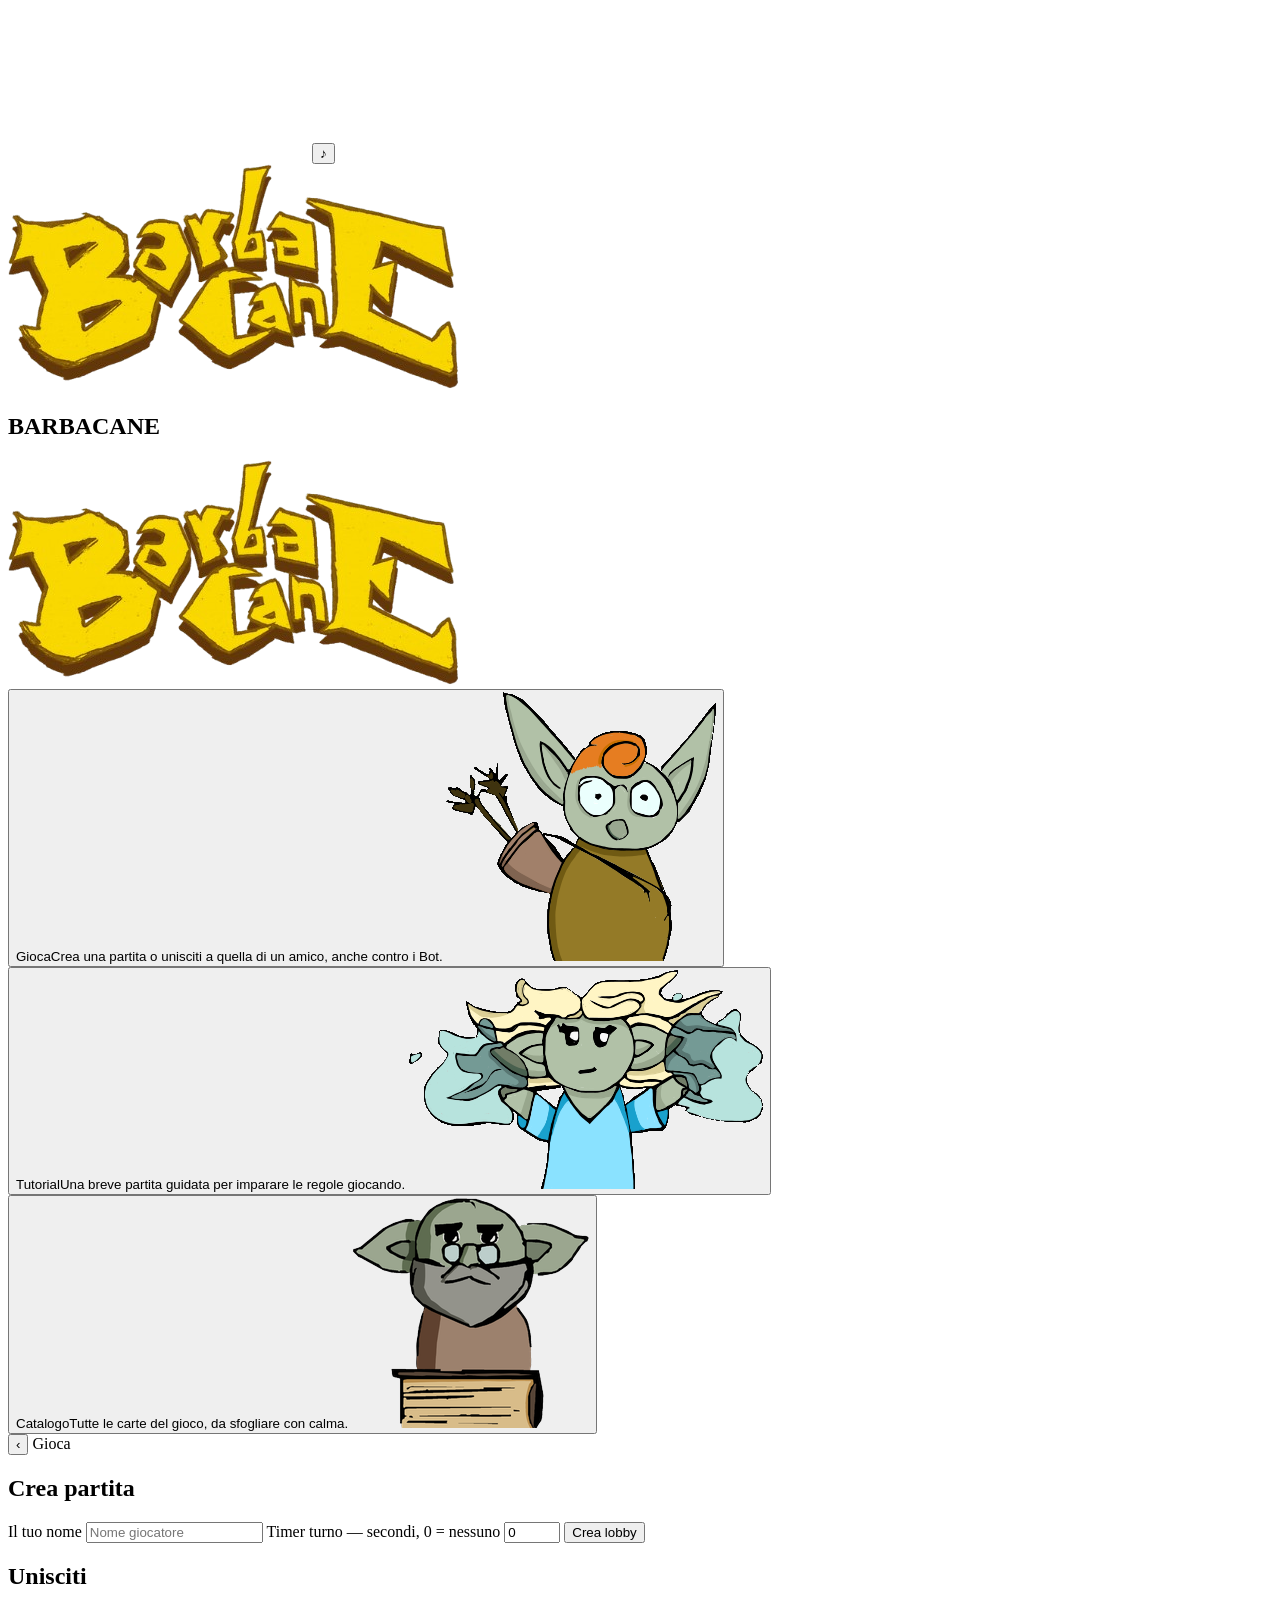
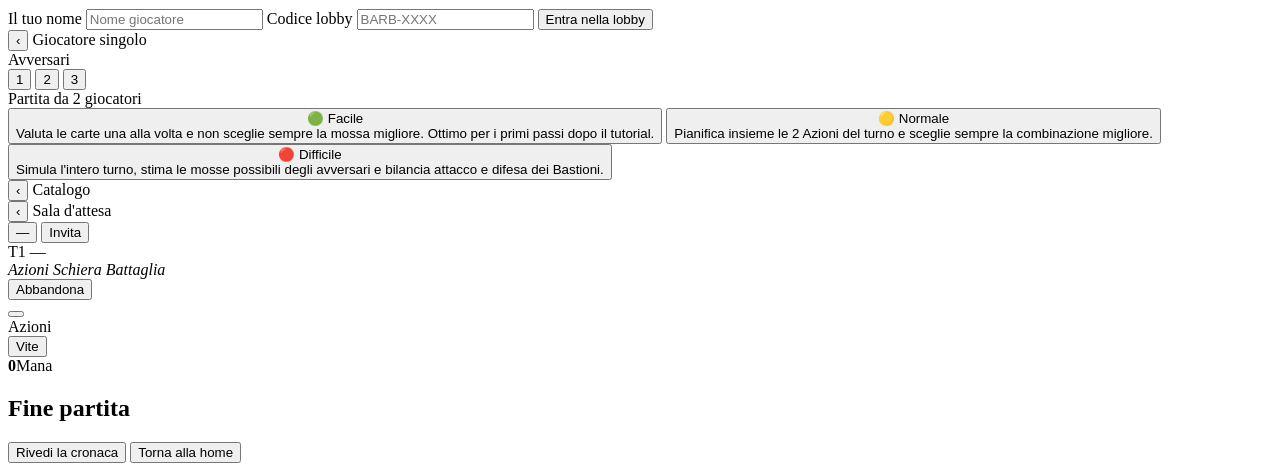
==== frontend/mobile/index.html @ 7b189eee "Sistemazioni varie UI" ====
<!DOCTYPE html>
<html lang="it">
<head>
  <meta charset="UTF-8" />
  <meta name="viewport" content="width=device-width, initial-scale=1.0, viewport-fit=cover, user-scalable=no" />
  <meta name="theme-color" content="#140d08" />
  <meta name="mobile-web-app-capable" content="yes" />
  <meta name="apple-mobile-web-app-capable" content="yes" />
  <meta name="apple-mobile-web-app-status-bar-style" content="black-translucent" />
  <title>Barbacane</title>
  <link rel="icon" href="data:image/svg+xml,<svg xmlns='http://www.w3.org/2000/svg' viewBox='0 0 100 100'><text y='.9em' font-size='90'>🧱</text></svg>" />
  <link rel="manifest" href="/manifest.json" />
  <link rel="apple-touch-icon" href="/assets/logo_app.png" />
  <meta name="apple-mobile-web-app-title" content="Barbacane" />
  <link rel="preconnect" href="https://fonts.googleapis.com" />
  <link href="https://fonts.googleapis.com/css2?family=Caudex:ital,wght@0,400;0,700;1,400;1,700&display=swap" rel="stylesheet" />
  <link rel="stylesheet" href="/mobile/mobile.css" />
</head>
<body>

<canvas id="sparks-canvas"></canvas>
<audio id="bgm-audio" src="/assets/Tower-Defense_Looping.ogg" loop preload="none"></audio>
<button id="btn-music-toggle" class="music-toggle" aria-label="Attiva/disattiva musica" title="Musica">♪</button>

<!-- ═══════════ SCHERMATA: SPLASH ═══════════ -->
<section id="scr-splash" class="scr active">
  <div class="splash-tap">
    <img src="/assets/logo.png" alt="Barbacane" class="splash-logo" id="splash-logo"
         onerror="this.style.display='none'; document.getElementById('splash-title').classList.add('show')" />
    <h1 class="splash-title-fallback" id="splash-title">BARBACANE</h1>
  </div>
</section>

<!-- ═══════════ SCHERMATA: LOBBY ═══════════ -->
<section id="scr-lobby" class="scr">
  <div class="lobby-scroll">
    <div class="lobby-hero">
      <img src="/assets/logo.png" alt="" class="lobby-logo"
           onload="document.querySelector('.lobby-title').style.display='none'"
           onerror="this.style.display='none'" />
      <h1 class="lobby-title">BARBACANE</h1>
    </div>

    <!-- Le tre voci della home: banner orizzontali uno sotto l'altro, titolo a
         sinistra e personaggio a destra -->
    <div id="home-modes" class="home-modes">
      <!-- Partita in corso salvata nel browser (session.js): compare solo se è ancora
           in gioco, come prima voce del menu (Gioca passa allora da alto a centro) -->
      <button id="btn-resume" class="home-mode home-resume menu-frame menu-frame-alto" hidden>
        <span class="home-mode-text"><span class="home-mode-title">Riprendi</span><span id="btn-resume-sub" class="home-mode-desc"></span></span>
        <span class="home-mode-art"><img src="/assets/home/orfeo.png" alt="" class="art-orfeo" /></span>
      </button>
      <button id="btn-mode-play" class="home-mode menu-frame menu-frame-alto">
        <span class="home-mode-text"><span class="home-mode-title">Gioca</span><span class="home-mode-desc">Crea una partita o unisciti a quella di un amico, anche contro i Bot.</span></span>
        <span class="home-mode-art"><img src="/assets/home/patrizio.png" alt="" class="art-patrizio" /></span>
      </button>
      <button id="btn-tutorial" class="home-mode menu-frame menu-frame-centro">
        <span class="home-mode-text"><span class="home-mode-title">Tutorial</span><span class="home-mode-desc">Una breve partita guidata per imparare le regole giocando.</span></span>
        <span class="home-mode-art"><img src="/assets/home/evelyn.png" alt="" class="art-evelyn" /></span>
      </button>
      <button id="btn-catalog" class="home-mode menu-frame menu-frame-basso">
        <span class="home-mode-text"><span class="home-mode-title">Catalogo</span><span class="home-mode-desc">Tutte le carte del gioco, da sfogliare con calma.</span></span>
        <span class="home-mode-art"><img src="/assets/home/faust.png" alt="" class="art-faust" /></span>
      </button>
    </div>
  </div>
</section>

<!-- ═══════════ SCHERMATA: MULTIGIOCATORE (crea / unisciti) ═══════════ -->
<section id="scr-multi" class="scr">
  <header id="multi-head" class="glass">
    <button id="multi-back" class="tb-btn" aria-label="Torna alla home">‹</button>
    <span class="cat-title">Gioca</span>
  </header>
  <div id="multi-scroll">
    <!-- Crea partita / Unisciti: due pagine che scorrono di lato, con i pallini sotto -->
    <div class="pager-wrap">
    <div id="multi-pager" class="pager">
    <div id="pane-create" class="lobby-pane menu-frame">
      <h2 class="pane-title">Crea partita</h2>
      <label class="fld">
        <span>Il tuo nome</span>
        <input type="text" id="in-create-name" placeholder="Nome giocatore" maxlength="20" autocomplete="nickname" />
      </label>
      <label class="fld">
        <span>Timer turno — secondi, 0 = nessuno</span>
        <input type="number" id="in-create-timer" value="0" min="0" max="600" inputmode="numeric" />
      </label>
      <button id="btn-create" class="cta cta-gold">Crea lobby</button>
    </div>

    <div id="pane-join" class="lobby-pane menu-frame">
      <h2 class="pane-title">Unisciti</h2>
      <label class="fld">
        <span>Il tuo nome</span>
        <input type="text" id="in-join-name" placeholder="Nome giocatore" maxlength="20" autocomplete="nickname" />
      </label>
      <label class="fld">
        <span>Codice lobby</span>
        <input type="text" id="in-join-code" placeholder="BARB-XXXX" maxlength="9" autocapitalize="characters" autocomplete="off" />
      </label>
      <button id="btn-join" class="cta">Entra nella lobby</button>
    </div>
    </div>
    <div id="multi-dots" class="pager-dots" aria-hidden="true"><span class="on"></span><span></span></div>
    </div>
  </div>
</section>

<!-- ═══════════ SCHERMATA: SFIDA UN BOT (scelta difficoltà) ═══════════ -->
<section id="scr-bot-difficulty" class="scr">
  <header id="bot-diff-head" class="glass">
    <button id="bot-diff-back" class="tb-btn" aria-label="Torna alla lobby">‹</button>
    <span class="cat-title">Giocatore singolo</span>
  </header>
  <div id="bot-diff-scroll">
    <div class="bot-count-row">
      <span class="bot-count-label">Avversari</span>
      <div class="bot-count-options" role="radiogroup" aria-label="Numero di Bot avversari">
        <button class="bot-count-btn selected" data-bots="1" role="radio" aria-checked="true">1</button>
        <button class="bot-count-btn" data-bots="2" role="radio" aria-checked="false">2</button>
        <button class="bot-count-btn" data-bots="3" role="radio" aria-checked="false">3</button>
      </div>
      <span class="bot-count-hint">Partita da 2 giocatori</span>
    </div>
    <button class="menu-frame difficulty-card difficulty-easy" data-difficulty="easy">
      <div class="difficulty-card-title">🟢 Facile</div>
      <div class="difficulty-card-desc">Valuta le carte una alla volta e non sceglie sempre la mossa migliore. Ottimo per i primi passi dopo il tutorial.</div>
    </button>
    <button class="menu-frame difficulty-card difficulty-normal" data-difficulty="normal">
      <div class="difficulty-card-title">🟡 Normale</div>
      <div class="difficulty-card-desc">Pianifica insieme le 2 Azioni del turno e sceglie sempre la combinazione migliore.</div>
    </button>
    <button class="menu-frame difficulty-card difficulty-hard" data-difficulty="hard">
      <div class="difficulty-card-title">🔴 Difficile</div>
      <div class="difficulty-card-desc">Simula l'intero turno, stima le mosse possibili degli avversari e bilancia attacco e difesa dei Bastioni.</div>
    </button>
  </div>
</section>

<!-- ═══════════ SCHERMATA: CATALOGO CARTE ═══════════ -->
<section id="scr-catalog" class="scr">
  <header id="cat-head" class="glass">
    <button id="cat-back" class="tb-btn" aria-label="Torna alla lobby">‹</button>
    <span class="cat-title">Catalogo</span>
  </header>
  <div id="cat-scroll">
    <div id="cat-grid"></div>
  </div>
</section>

<!-- ═══════════ SCHERMATA: SALA D'ATTESA ═══════════ -->
<section id="scr-wait" class="scr">
  <header id="wait-head" class="glass">
    <button id="wait-back" class="tb-btn" aria-label="Esci dalla sala d'attesa">‹</button>
    <span class="cat-title">Sala d'attesa</span>
  </header>
  <div class="wait-wrap">
    <div class="wait-card menu-frame">
      <div class="wait-code-row">
        <button id="wait-code" class="wait-code" aria-label="Copia il codice della sala">
          <span id="wait-code-text">—</span>
        </button>
        <button id="btn-share-invite" class="cta cta-gold share-invite">Invita</button>
      </div>

      <div id="wait-players" class="wait-seats"></div>

      <div id="wait-bots" class="wait-botdiff" hidden>
        <span class="wait-botdiff-label">Difficoltà dei Bot</span>
        <div class="wait-diff" role="radiogroup" aria-label="Difficoltà dei Bot">
          <button class="wait-diff-btn" data-diff="easy" role="radio">Facile</button>
          <button class="wait-diff-btn" data-diff="normal" role="radio">Normale</button>
          <button class="wait-diff-btn" data-diff="hard" role="radio">Difficile</button>
        </div>
      </div>

      <button id="btn-start" class="cta cta-gold wait-start" hidden>Avvia partita</button>
      <div id="wait-status" class="wait-status"></div>
    </div>
  </div>
</section>

<!-- ═══════════ SCHERMATA: GIOCO ═══════════ -->
<section id="scr-game" class="scr">

  <!-- Intestazione: turno, mazzo, fasi, Abbandona e musica; sotto l'ultima
       voce della cronaca -->
  <header id="topbar" class="menu-frame menu-frame-basso">
    <div class="tb-row">
      <span id="tb-turn" class="tb-pill">T1</span>
      <span id="tb-deck" class="tb-pill" aria-label="Carte nel mazzo"><i class="tb-deck-ico"></i><span id="tb-deck-n">—</span></span>
      <div id="tb-phase" class="tb-phase" aria-label="Fase del turno">
        <span class="ph-dot" data-ph="action"><i></i><em>Azioni</em></span>
        <span class="ph-dot" data-ph="schieramento"><i></i><em>Schiera</em></span>
        <span class="ph-dot" data-ph="battaglia"><i></i><em>Battaglia</em></span>
      </div>
      <div class="tb-right">
        <button id="tb-leave" class="tb-btn tb-leave" aria-label="Abbandona la partita">Abbandona</button>
      </div>
    </div>
    <!-- Ultima voce della cronaca: toccandola si legge tutta -->
    <button id="ticker" class="ticker" type="button" aria-label="Cronaca della partita"></button>
    <!-- Timer del turno (solo se impostato nella sala d'attesa) -->
    <div id="tb-timer" class="tb-timer" hidden><i id="timer-bar"></i><span id="tb-timer-num">—</span></div>
  </header>

  <!-- Pannello del Tutorial: si piazza accanto alla zona evidenziata (spotlight.js) -->
  <div id="tutorial-panel" class="tut-panel menu-frame menu-frame-small" hidden>
    <div id="tutorial-panel-progress" class="tut-panel-progress"></div>
    <div id="tutorial-panel-title" class="tut-panel-title"></div>
    <div id="tutorial-panel-text" class="tut-panel-text"></div>
    <div id="tutorial-panel-diagram" hidden></div>
    <ul id="tutorial-panel-goals" class="tut-goals" hidden></ul>
    <div class="tut-panel-actions">
      <div class="tut-panel-nav">
        <button id="tutorial-panel-prev" class="mbtn tut-arrow" hidden aria-label="Indietro">‹</button>
        <button id="tutorial-panel-next" class="mbtn mbtn-gold" aria-label="Avanti">›</button>
      </div>
    </div>
  </div>


  <!-- Campo (board.js): al centro le Regioni del giocatore osservato (di solito
       io), attorno quelle dei vicini: accanto all'Avanscoperta i Bastioni
       esposti, accanto ai Bastioni le Avanscoperte che li minacciano. Sopra, i
       nomi degli altri giocatori con l'occhio per guardare il loro campo. -->
  <main id="field">
    <div id="board">
      <div id="opp-rail"></div>
    </div>
  </main>

  <!-- Le mie Azioni, Vite e Mana -->
  <div id="statusbar">
    <div id="st-actions" class="st-item" role="img" aria-label="Azioni"><span class="st-pips"></span><span class="st-lbl">Azioni</span></div>
    <i class="st-sep"></i>
    <button id="st-lives" class="st-item" type="button" aria-label="Le tue Vite"><span class="st-hearts"></span><span class="st-lbl">Vite</span></button>
    <i class="st-sep"></i>
    <div id="st-mana" class="st-item" role="img" aria-label="Mana"><span class="st-gem"><b id="st-mana-n">0</b></span><span class="st-lbl">Mana</span></div>
    <button id="st-fx" class="st-item st-fx" type="button" hidden aria-label="Effetti attivi">✨ 0</button>
  </div>

  <!-- Suggerimento della fase e i suoi pulsanti (fase successiva, Orda, Attacca, Fine turno) -->
  <div id="dock"></div>

  <!-- Mano -->
  <div id="hand-wrap">
    <div id="hand"></div>
  </div>

</section>

<!-- ═══════════ SCHERMATA: FINE PARTITA ═══════════ -->
<section id="scr-over" class="scr">
  <div id="confetti" aria-hidden="true"></div>
  <div class="over-wrap">
    <h1 id="over-title">Fine partita</h1>
    <p id="over-winner"></p>
    <div id="over-scores"></div>
    <p id="over-rematch-note" class="over-note" hidden></p>
    <button id="btn-rematch" class="cta cta-gold" hidden>Rivincita</button>
    <button id="btn-over-log" class="cta">Rivedi la cronaca</button>
    <button class="cta" onclick="location.href='/m'">Torna alla home</button>
  </div>
</section>

<!-- ═══════════ OVERLAY GLOBALI ═══════════ -->
<div id="scrim" hidden></div>

<div id="sheet" class="sheet" hidden>
  <div class="sheet-grab" id="sheet-grab"><span></span></div>
  <div class="sheet-head">
    <div id="sheet-title" class="sheet-title"></div>
    <div id="sheet-sub" class="sheet-sub"></div>
  </div>
  <div id="sheet-body" class="sheet-body"></div>
  <div id="sheet-foot" class="sheet-foot"></div>
</div>

<div id="turn-banner" hidden><span id="turn-banner-text"></span></div>
<div id="toasts"></div>

<script src="/sparks.js"></script>
<script src="/audio.js"></script>
<script src="/ws.js"></script>
<script src="/spotlight.js"></script>
<script src="/tutorial_diagram.js"></script>
<script src="/dice.js"></script>
<script src="/chronicle.js"></script>
<script src="/session.js"></script>
<script src="/cardart.js"></script>
<script src="/motion.js"></script>
<script src="/drag.js"></script>
<script src="/mobile/ui.js"></script>
<script src="/mobile/board.js"></script>
<script src="/mobile/render.js"></script>
<script src="/mobile/app.js"></script>
</body>
</html>
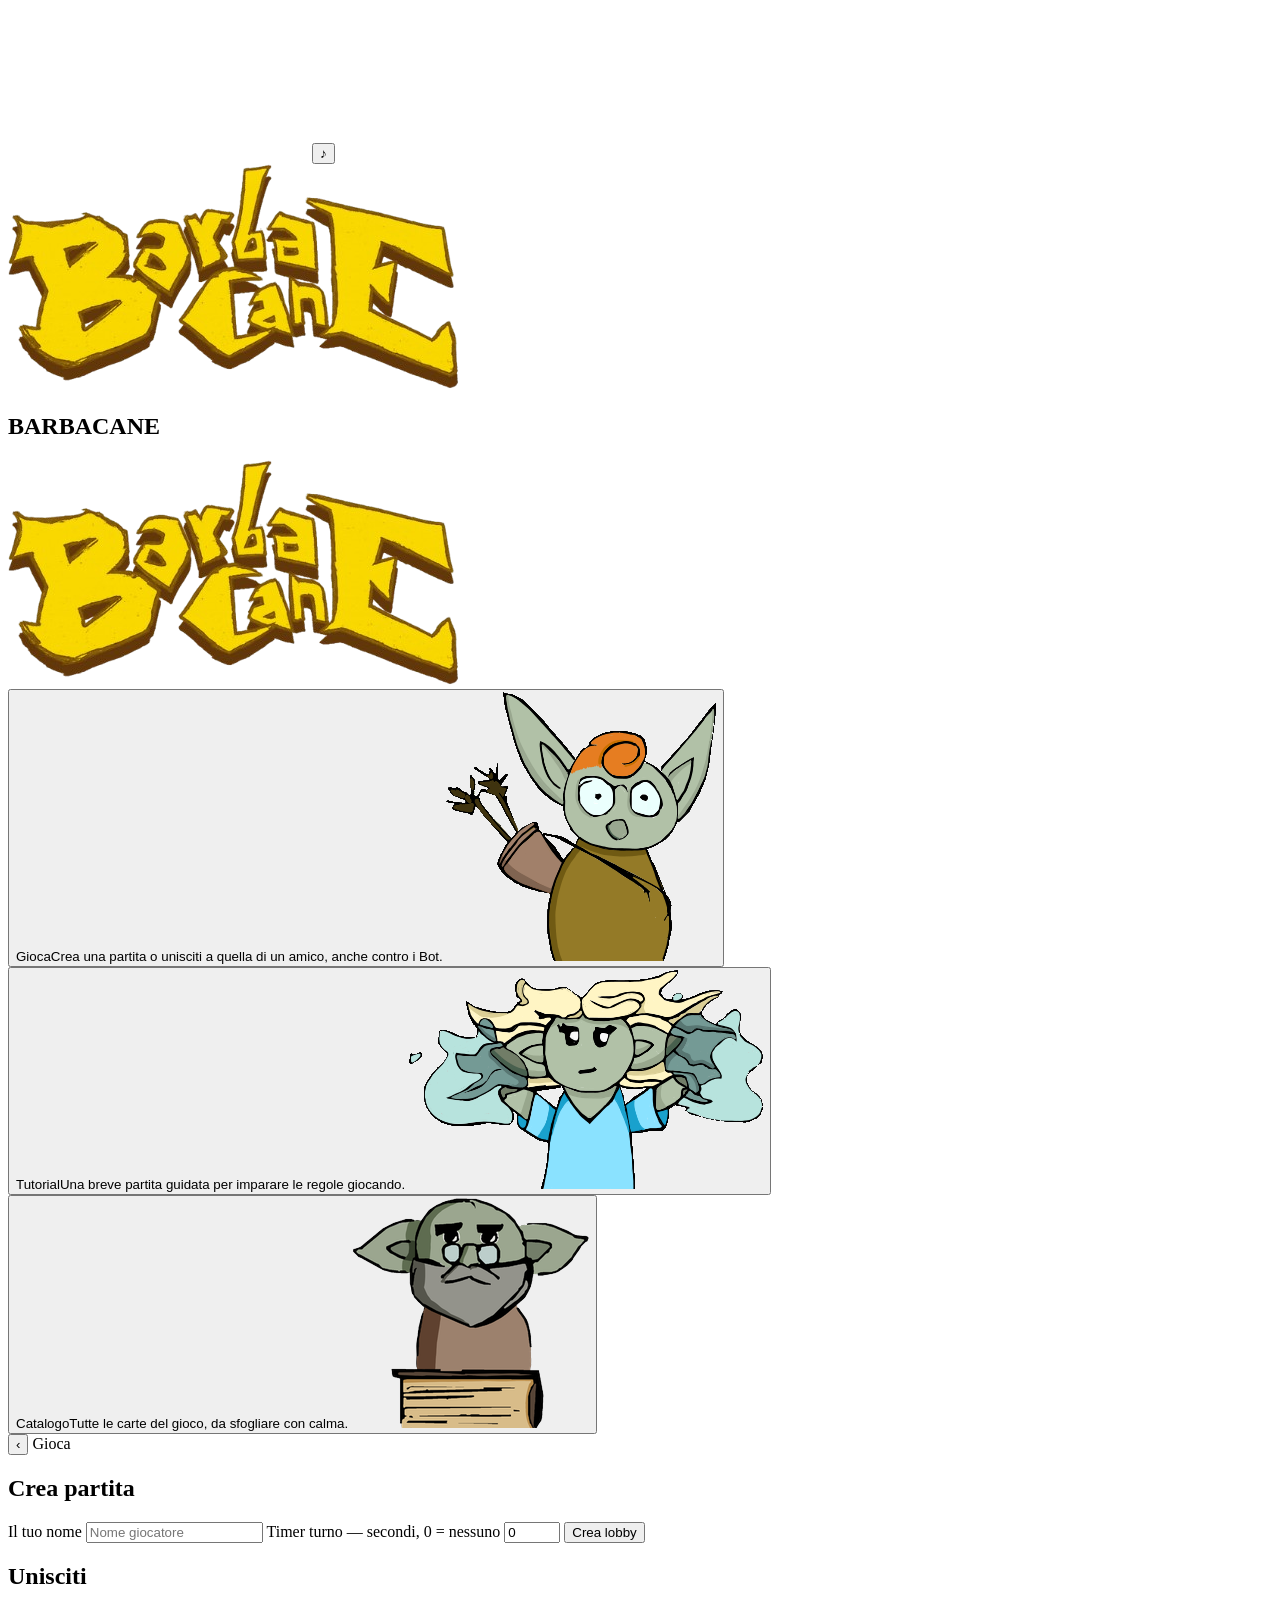
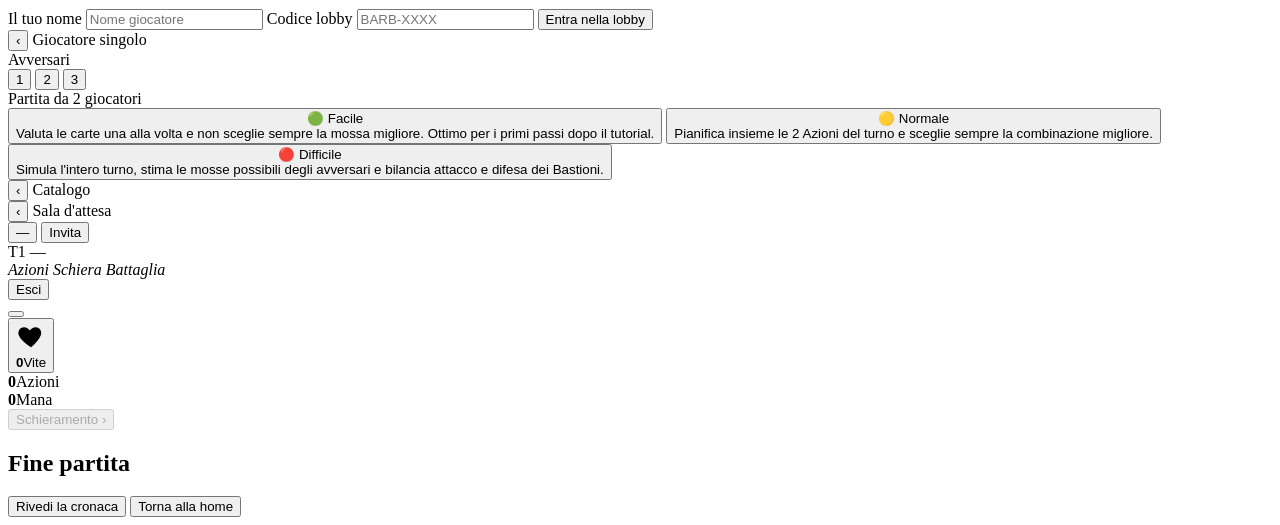
==== commit e575f2de: "Improved mobile UI" ====
--- a/frontend/mobile/index.html
+++ b/frontend/mobile/index.html
@@ -184,7 +184,7 @@
 <!-- ═══════════ SCHERMATA: GIOCO ═══════════ -->
 <section id="scr-game" class="scr">
 
-  <!-- Intestazione: turno, mazzo, fasi, Abbandona e musica; sotto l'ultima
+  <!-- Intestazione: turno, mazzo, fasi, effetti attivi ed Esci; sotto l'ultima
        voce della cronaca -->
   <header id="topbar" class="menu-frame menu-frame-basso">
     <div class="tb-row">
@@ -196,7 +196,8 @@
         <span class="ph-dot" data-ph="battaglia"><i></i><em>Battaglia</em></span>
       </div>
       <div class="tb-right">
-        <button id="tb-leave" class="tb-btn tb-leave" aria-label="Abbandona la partita">Abbandona</button>
+        <button id="st-fx" class="tb-pill tb-fx" type="button" hidden aria-label="Effetti attivi">✧ 0</button>
+        <button id="tb-leave" class="tb-btn tb-leave" aria-label="Esci dalla partita">Esci</button>
       </div>
     </div>
     <!-- Ultima voce della cronaca: toccandola si legge tutta -->
@@ -231,17 +232,16 @@
     </div>
   </main>
 
-  <!-- Le mie Azioni, Vite e Mana -->
-  <div id="statusbar">
-    <div id="st-actions" class="st-item" role="img" aria-label="Azioni"><span class="st-pips"></span><span class="st-lbl">Azioni</span></div>
-    <i class="st-sep"></i>
-    <button id="st-lives" class="st-item" type="button" aria-label="Le tue Vite"><span class="st-hearts"></span><span class="st-lbl">Vite</span></button>
-    <i class="st-sep"></i>
+  <!-- Riga delle risorse in quattro sezioni: Vite, Azioni, Mana e il passo
+       successivo del turno (Schieramento, Battaglia, Fine turno) -->
+  <div id="statusbar" class="menu-frame">
+    <button id="st-lives" class="st-item" type="button" aria-label="Le tue Vite"><span class="st-heart"><svg viewBox="0 0 24 24" aria-hidden="true"><path d="M12 21s-7.5-4.6-9.6-9.2C.9 8.4 3 5 6.4 5c2 0 3.6 1.1 4.6 2.6C12 6.1 13.6 5 15.6 5 19 5 21.1 8.4 19.6 11.8 17.5 16.4 12 21 12 21z"/></svg><b id="st-lives-n">0</b></span><span class="st-lbl">Vite</span></button>
+    <div id="st-actions" class="st-item" role="img" aria-label="Azioni"><span class="st-gem st-gem-act"><b id="st-actions-n">0</b></span><span class="st-lbl">Azioni</span></div>
     <div id="st-mana" class="st-item" role="img" aria-label="Mana"><span class="st-gem"><b id="st-mana-n">0</b></span><span class="st-lbl">Mana</span></div>
-    <button id="st-fx" class="st-item st-fx" type="button" hidden aria-label="Effetti attivi">✨ 0</button>
-  </div>
-
-  <!-- Suggerimento della fase e i suoi pulsanti (fase successiva, Orda, Attacca, Fine turno) -->
+    <button id="st-next" class="dk-btn st-next" type="button" disabled><span>Schieramento ›</span></button>
+  </div>
+
+  <!-- Suggerimento della fase e i suoi pulsanti (Rispondi, Orda, Attacca) -->
   <div id="dock"></div>
 
   <!-- Mano -->
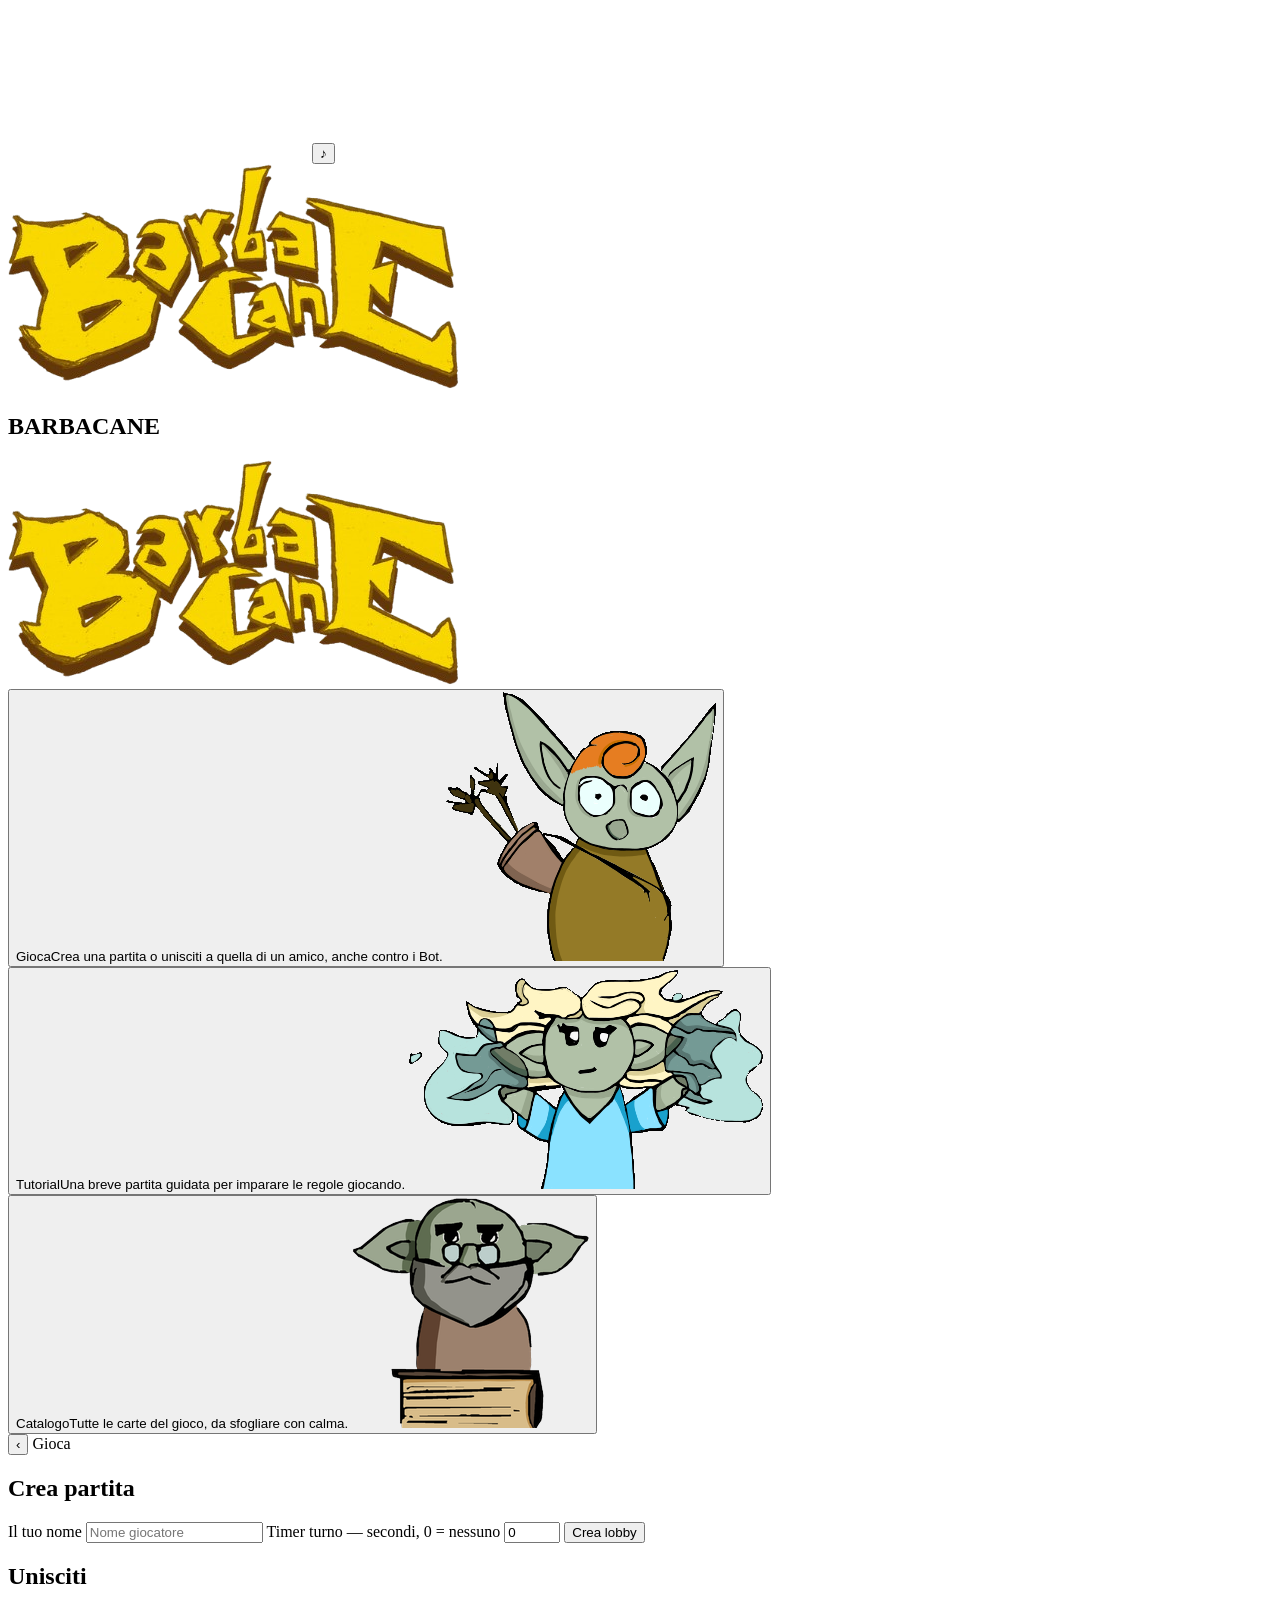
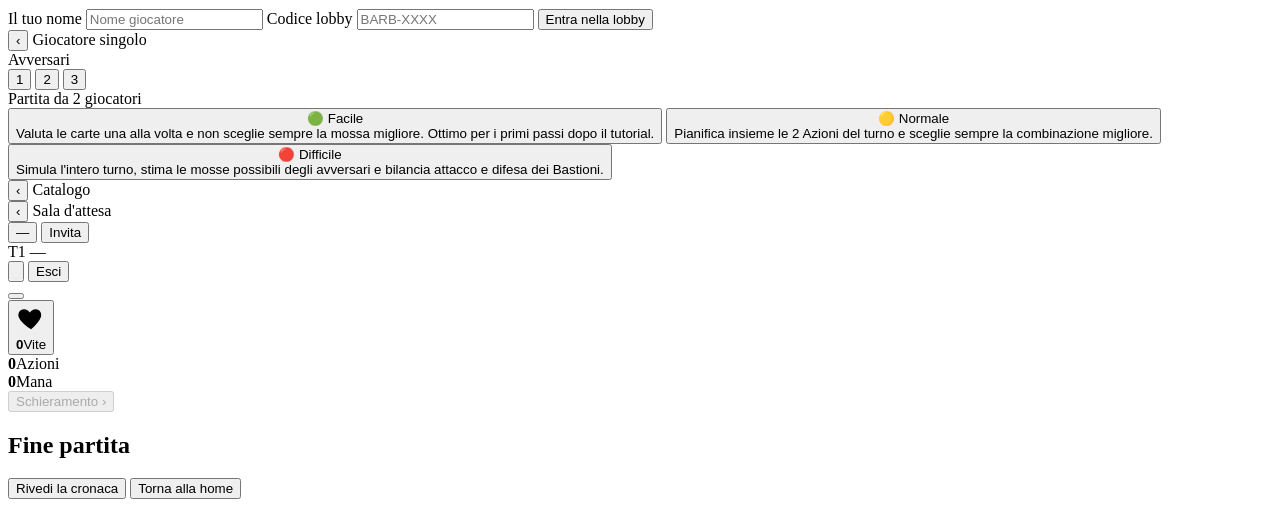
==== commit 1989692e: "Adjustments for Maci" ====
--- a/frontend/mobile/index.html
+++ b/frontend/mobile/index.html
@@ -141,7 +141,7 @@
 <!-- ═══════════ SCHERMATA: CATALOGO CARTE ═══════════ -->
 <section id="scr-catalog" class="scr">
   <header id="cat-head" class="glass">
-    <button id="cat-back" class="tb-btn" aria-label="Torna alla lobby">‹</button>
+    <button id="cat-back" class="tb-btn" aria-label="Indietro">‹</button>
     <span class="cat-title">Catalogo</span>
   </header>
   <div id="cat-scroll">
@@ -190,12 +190,19 @@
     <div class="tb-row">
       <span id="tb-turn" class="tb-pill">T1</span>
       <span id="tb-deck" class="tb-pill" aria-label="Carte nel mazzo"><i class="tb-deck-ico"></i><span id="tb-deck-n">—</span></span>
+      <!-- Fase: tre pallini che si accendono in ordine, sotto il nome di quella in corso -->
       <div id="tb-phase" class="tb-phase" aria-label="Fase del turno">
-        <span class="ph-dot" data-ph="action"><i></i><em>Azioni</em></span>
-        <span class="ph-dot" data-ph="schieramento"><i></i><em>Schiera</em></span>
-        <span class="ph-dot" data-ph="battaglia"><i></i><em>Battaglia</em></span>
+        <span class="ph-dots">
+          <span class="ph-dot" data-ph="action"><i></i></span>
+          <span class="ph-dot" data-ph="schieramento"><i></i></span>
+          <span class="ph-dot" data-ph="battaglia"><i></i></span>
+        </span>
+        <em id="tb-phase-name"></em>
       </div>
       <div class="tb-right">
+        <button id="tb-catalog" class="tb-pill tb-catalog" type="button" aria-label="Catalogo delle carte">
+          <svg viewBox="0 0 16 16" aria-hidden="true"><path d="M8 3.6C6 2.3 3.6 2.1 1.5 2.6v10c2.1-.5 4.5-.3 6.5 1 2-1.3 4.4-1.5 6.5-1v-10C12.4 2.1 10 2.3 8 3.6zM8 3.6v10"/></svg>
+        </button>
         <button id="st-fx" class="tb-pill tb-fx" type="button" hidden aria-label="Effetti attivi">✧ 0</button>
         <button id="tb-leave" class="tb-btn tb-leave" aria-label="Esci dalla partita">Esci</button>
       </div>
@@ -238,7 +245,10 @@
     <button id="st-lives" class="st-item" type="button" aria-label="Le tue Vite"><span class="st-heart"><svg viewBox="0 0 24 24" aria-hidden="true"><path d="M12 21s-7.5-4.6-9.6-9.2C.9 8.4 3 5 6.4 5c2 0 3.6 1.1 4.6 2.6C12 6.1 13.6 5 15.6 5 19 5 21.1 8.4 19.6 11.8 17.5 16.4 12 21 12 21z"/></svg><b id="st-lives-n">0</b></span><span class="st-lbl">Vite</span></button>
     <div id="st-actions" class="st-item" role="img" aria-label="Azioni"><span class="st-gem st-gem-act"><b id="st-actions-n">0</b></span><span class="st-lbl">Azioni</span></div>
     <div id="st-mana" class="st-item" role="img" aria-label="Mana"><span class="st-gem"><b id="st-mana-n">0</b></span><span class="st-lbl">Mana</span></div>
-    <button id="st-next" class="dk-btn st-next" type="button" disabled><span>Schieramento ›</span></button>
+    <div class="st-steps">
+      <button id="st-attack" class="dk-btn st-next" type="button" hidden><span>Attacca</span></button>
+      <button id="st-next" class="dk-btn st-next" type="button" disabled><span>Schieramento ›</span></button>
+    </div>
   </div>
 
   <!-- Suggerimento della fase e i suoi pulsanti (Rispondi, Orda, Attacca) -->
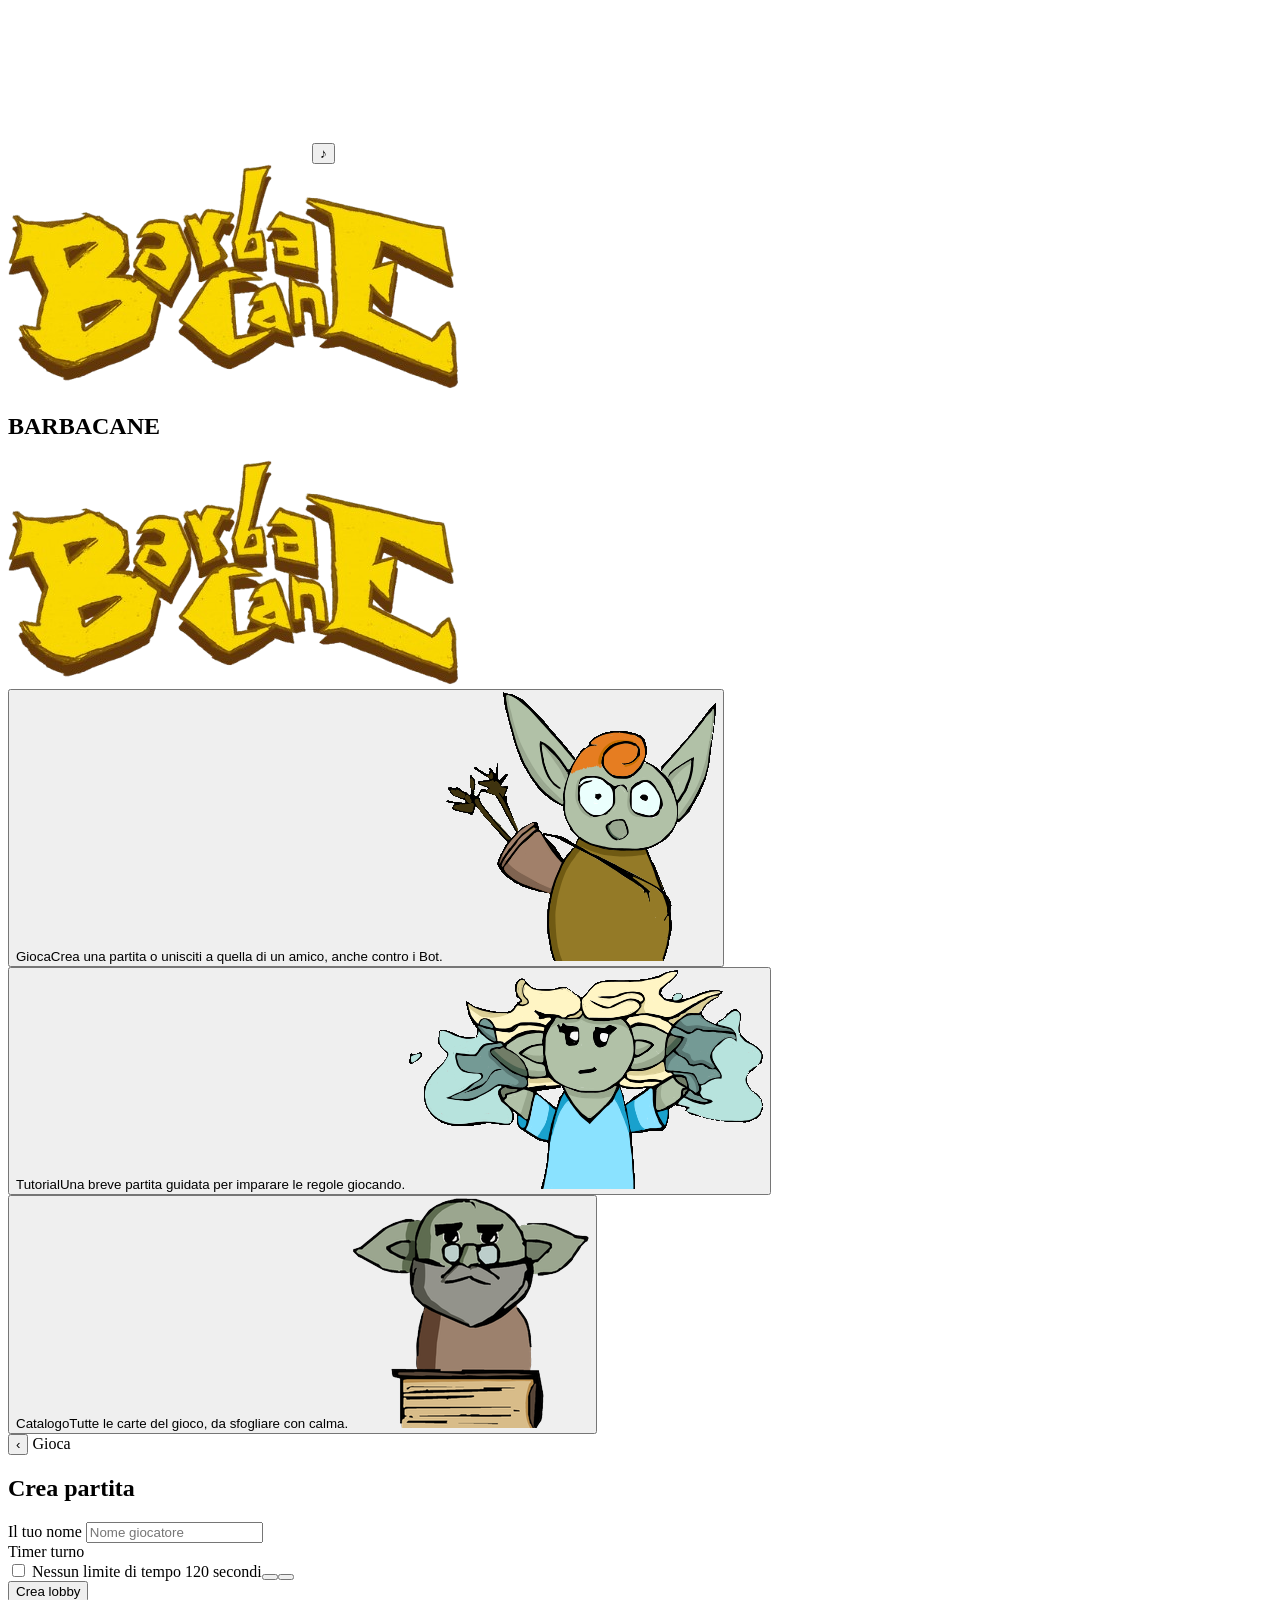
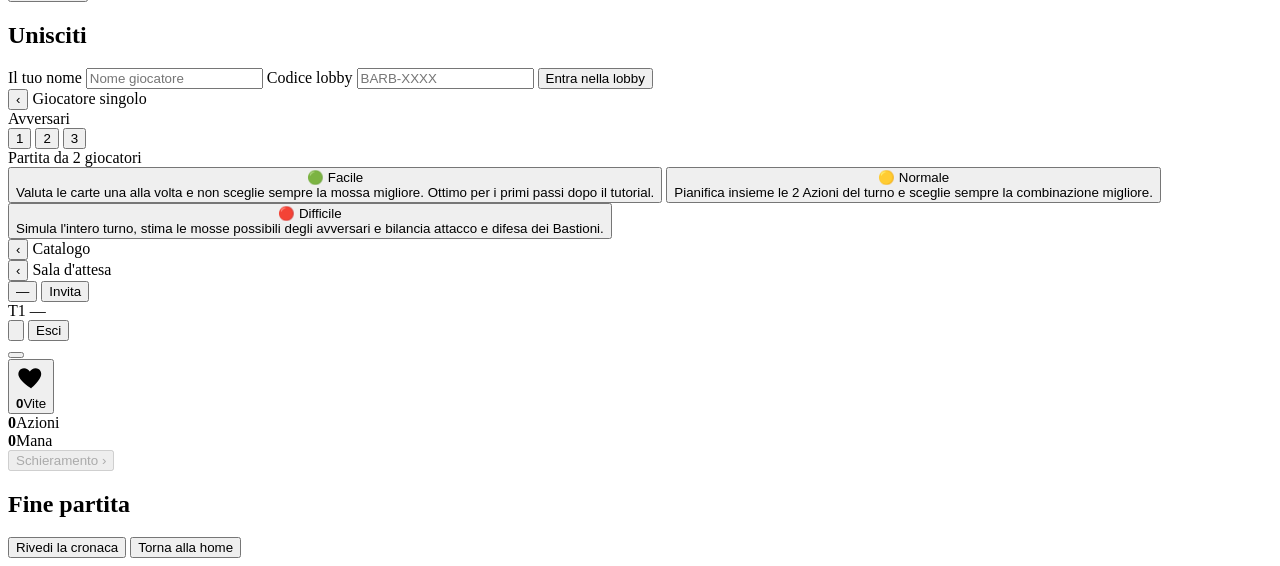
==== commit 22c93fd3: "Fixed some bugs" ====
--- a/frontend/mobile/index.html
+++ b/frontend/mobile/index.html
@@ -82,10 +82,15 @@
         <span>Il tuo nome</span>
         <input type="text" id="in-create-name" placeholder="Nome giocatore" maxlength="20" autocomplete="nickname" />
       </label>
-      <label class="fld">
-        <span>Timer turno — secondi, 0 = nessuno</span>
-        <input type="number" id="in-create-timer" value="0" min="0" max="600" inputmode="numeric" />
-      </label>
+      <!-- Timer del turno: interruttore + secondi nello stesso riquadro (altezza fissa) -->
+      <div class="fld">
+        <span>Timer turno</span>
+        <div class="timer-box" id="in-create-timer-box">
+          <input type="checkbox" id="in-create-timer-on" class="switch" role="switch" aria-label="Attiva il timer del turno" />
+          <span class="timer-off">Nessun limite di tempo</span>
+          <span class="timer-on"><span id="in-create-timer" class="timer-val" aria-live="polite">120</span> secondi<span class="timer-steps"><button type="button" class="timer-step up" data-step="30" aria-label="30 secondi in più"></button><button type="button" class="timer-step down" data-step="-30" aria-label="30 secondi in meno"></button></span></span>
+        </div>
+      </div>
       <button id="btn-create" class="cta cta-gold">Crea lobby</button>
     </div>
 
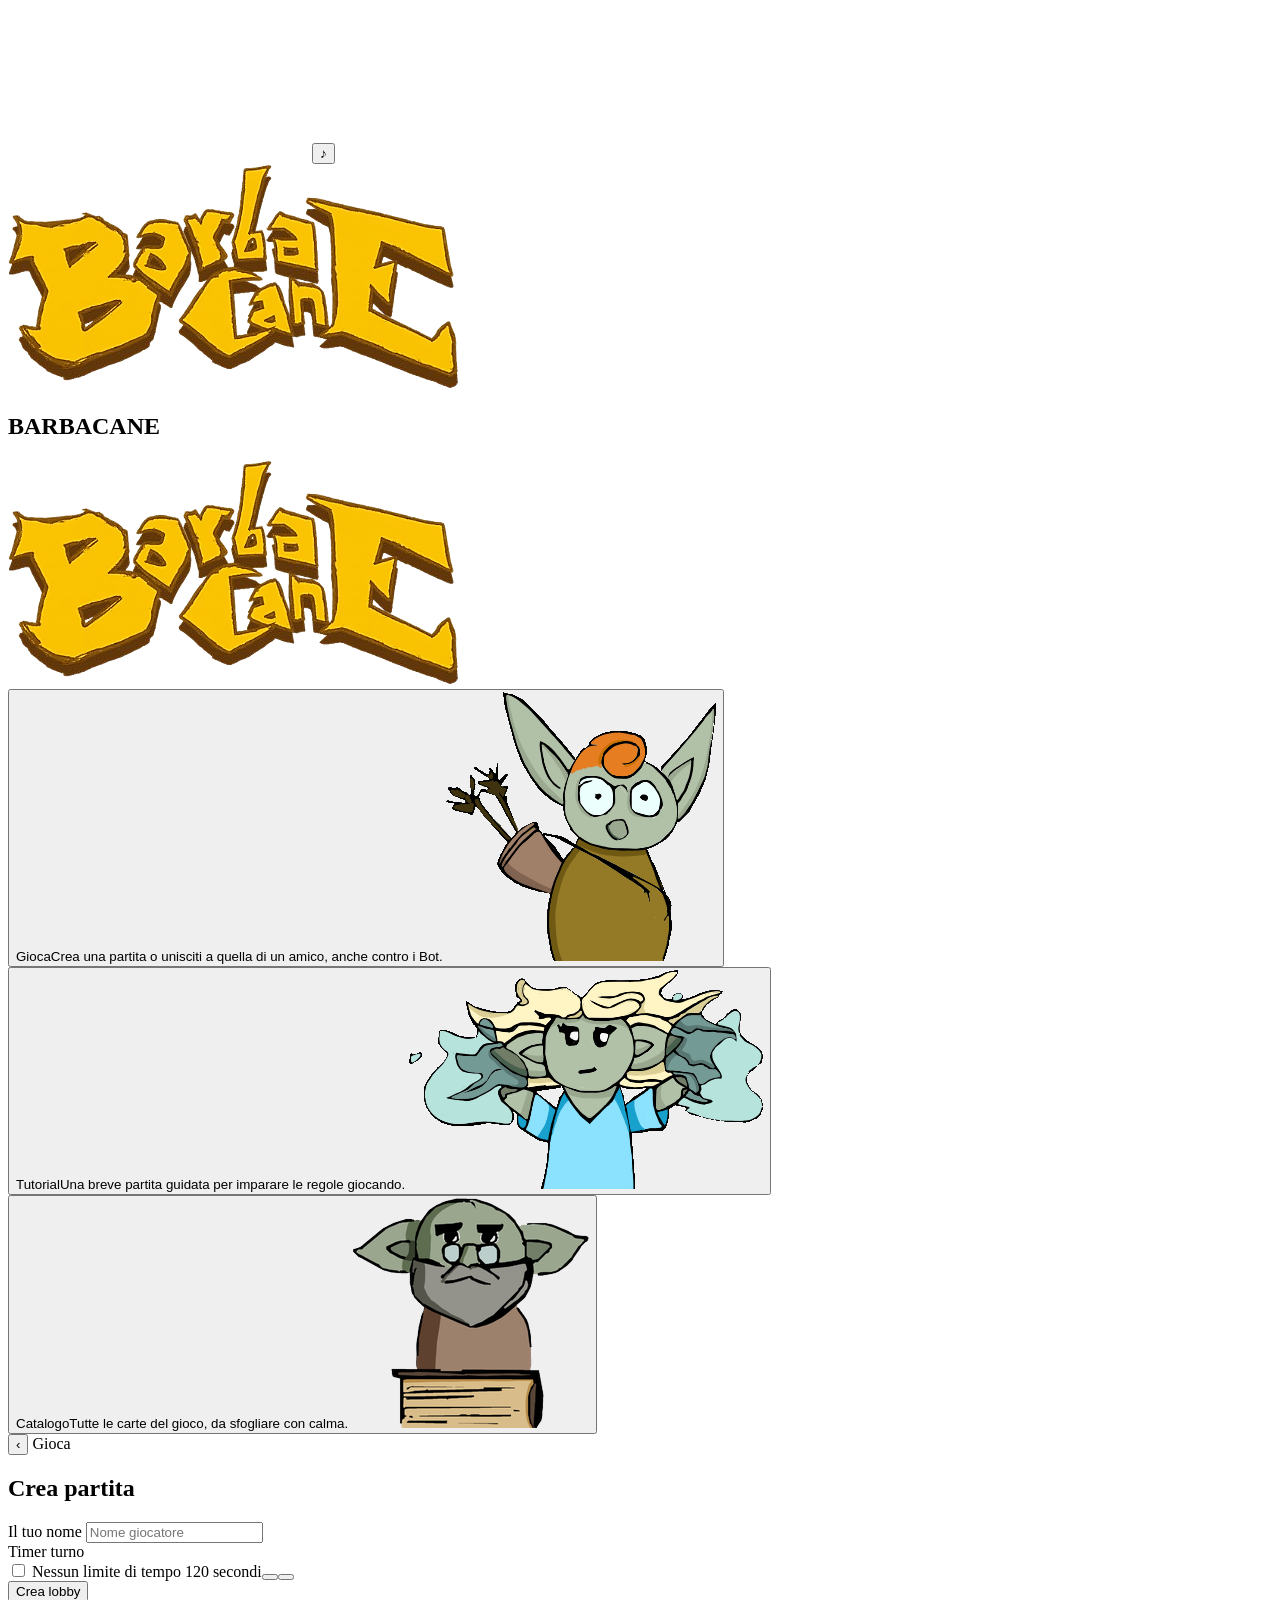
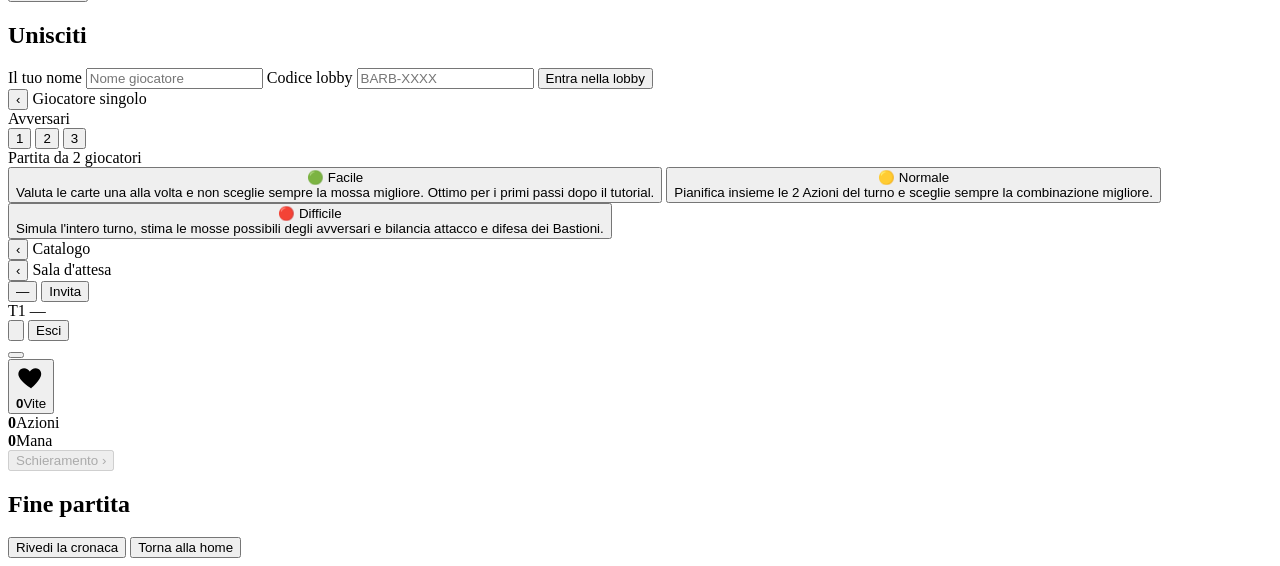
==== commit 49547df4: "B tier" ====
--- a/frontend/mobile/index.html
+++ b/frontend/mobile/index.html
@@ -7,10 +7,20 @@
   <meta name="mobile-web-app-capable" content="yes" />
   <meta name="apple-mobile-web-app-capable" content="yes" />
   <meta name="apple-mobile-web-app-status-bar-style" content="black-translucent" />
-  <title>Barbacane</title>
-  <link rel="icon" href="data:image/svg+xml,<svg xmlns='http://www.w3.org/2000/svg' viewBox='0 0 100 100'><text y='.9em' font-size='90'>🧱</text></svg>" />
+  <title>Barbacane, uno dei giochi fantasy di tutti i tempi</title>
+  <meta name="description" content="Barbacane è un gioco di carte fantasy strategico da giocare online e gratis, contro amici o Bot: difendi i tuoi Bastioni, schiera Guerrieri e lancia Magie." />
+  <link rel="canonical" href="https://barbacane.quest/" />
+  <meta property="og:type" content="website" />
+  <meta property="og:site_name" content="Barbacane" />
+  <meta property="og:title" content="Barbacane, uno dei giochi fantasy di tutti i tempi" />
+  <meta property="og:description" content="Barbacane è un gioco di carte fantasy strategico da giocare online e gratis, contro amici o Bot: difendi i tuoi Bastioni, schiera Guerrieri e lancia Magie." />
+  <meta property="og:url" content="https://barbacane.quest/" />
+  <meta property="og:image" content="https://barbacane.quest/assets/logos/logo_b.png" />
+  <meta property="og:locale" content="it_IT" />
+  <meta name="twitter:card" content="summary" />
+  <link rel="icon" type="image/png" href="/assets/logos/logo_b.png" />
   <link rel="manifest" href="/manifest.json" />
-  <link rel="apple-touch-icon" href="/assets/logo_app.png" />
+  <link rel="apple-touch-icon" href="/assets/logos/logo_app.png" />
   <meta name="apple-mobile-web-app-title" content="Barbacane" />
   <link rel="preconnect" href="https://fonts.googleapis.com" />
   <link href="https://fonts.googleapis.com/css2?family=Caudex:ital,wght@0,400;0,700;1,400;1,700&display=swap" rel="stylesheet" />
@@ -25,7 +35,7 @@
 <!-- ═══════════ SCHERMATA: SPLASH ═══════════ -->
 <section id="scr-splash" class="scr active">
   <div class="splash-tap">
-    <img src="/assets/logo.png" alt="Barbacane" class="splash-logo" id="splash-logo"
+    <img src="/assets/logos/logo.png" alt="Barbacane" class="splash-logo" id="splash-logo"
          onerror="this.style.display='none'; document.getElementById('splash-title').classList.add('show')" />
     <h1 class="splash-title-fallback" id="splash-title">BARBACANE</h1>
   </div>
@@ -35,7 +45,7 @@
 <section id="scr-lobby" class="scr">
   <div class="lobby-scroll">
     <div class="lobby-hero">
-      <img src="/assets/logo.png" alt="" class="lobby-logo"
+      <img src="/assets/logos/logo.png" alt="" class="lobby-logo"
            onload="document.querySelector('.lobby-title').style.display='none'"
            onerror="this.style.display='none'" />
       <h1 class="lobby-title">BARBACANE</h1>
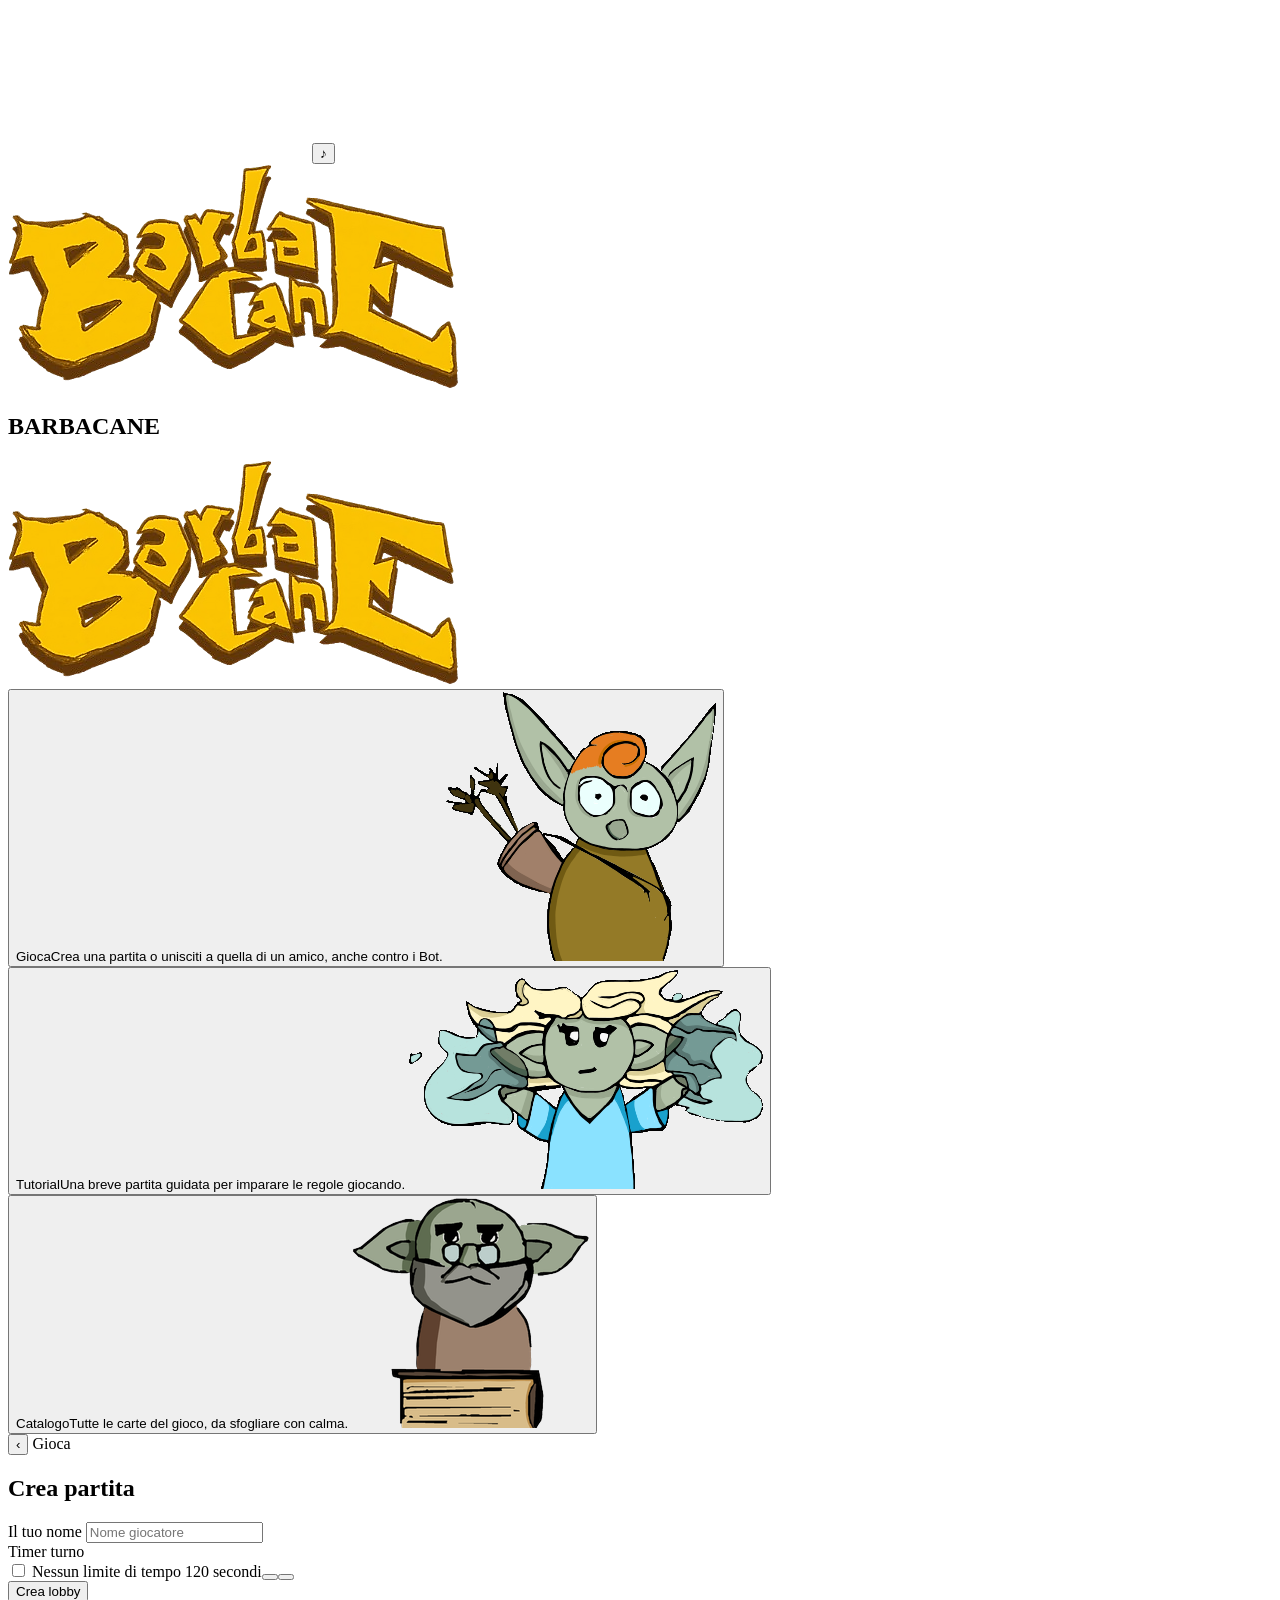
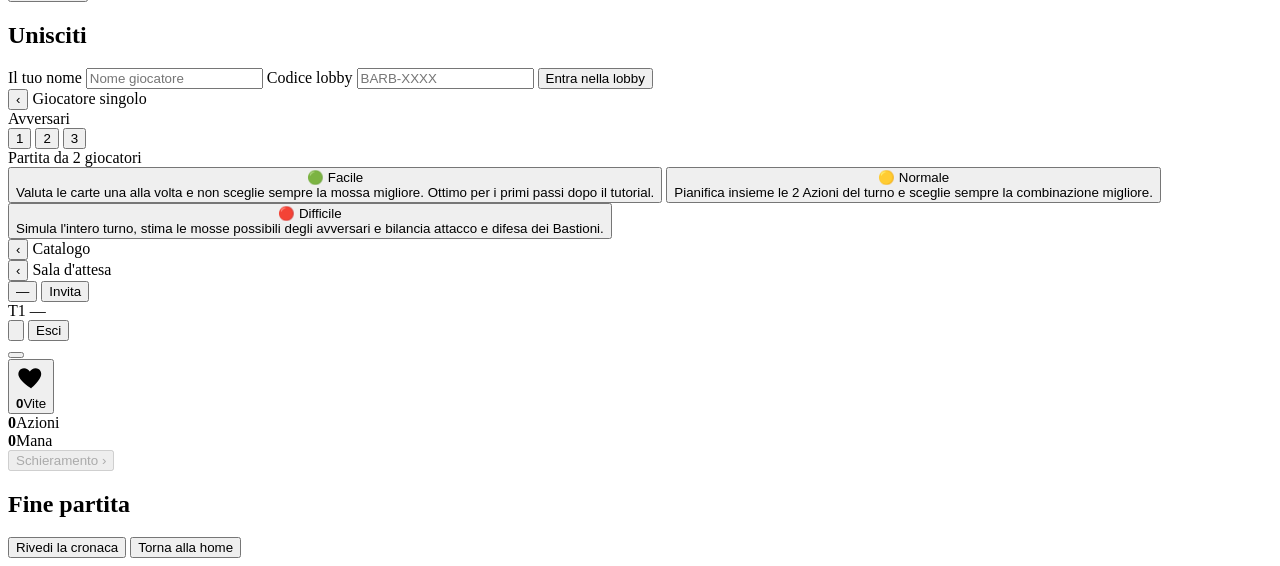
==== commit 8d08e484: "Fixed some points to improve Google indexing" ====
--- a/frontend/mobile/index.html
+++ b/frontend/mobile/index.html
@@ -18,7 +18,10 @@
   <meta property="og:image" content="https://barbacane.quest/assets/logos/logo_b.png" />
   <meta property="og:locale" content="it_IT" />
   <meta name="twitter:card" content="summary" />
-  <link rel="icon" type="image/png" href="/assets/logos/logo_b.png" />
+  <link rel="icon" type="image/png" sizes="384x384" href="/assets/logos/logo_b.png" />
+  <script type="application/ld+json">
+  {"@context": "https://schema.org", "@type": "WebSite", "name": "Barbacane", "url": "https://barbacane.quest/"}
+  </script>
   <link rel="manifest" href="/manifest.json" />
   <link rel="apple-touch-icon" href="/assets/logos/logo_app.png" />
   <meta name="apple-mobile-web-app-title" content="Barbacane" />
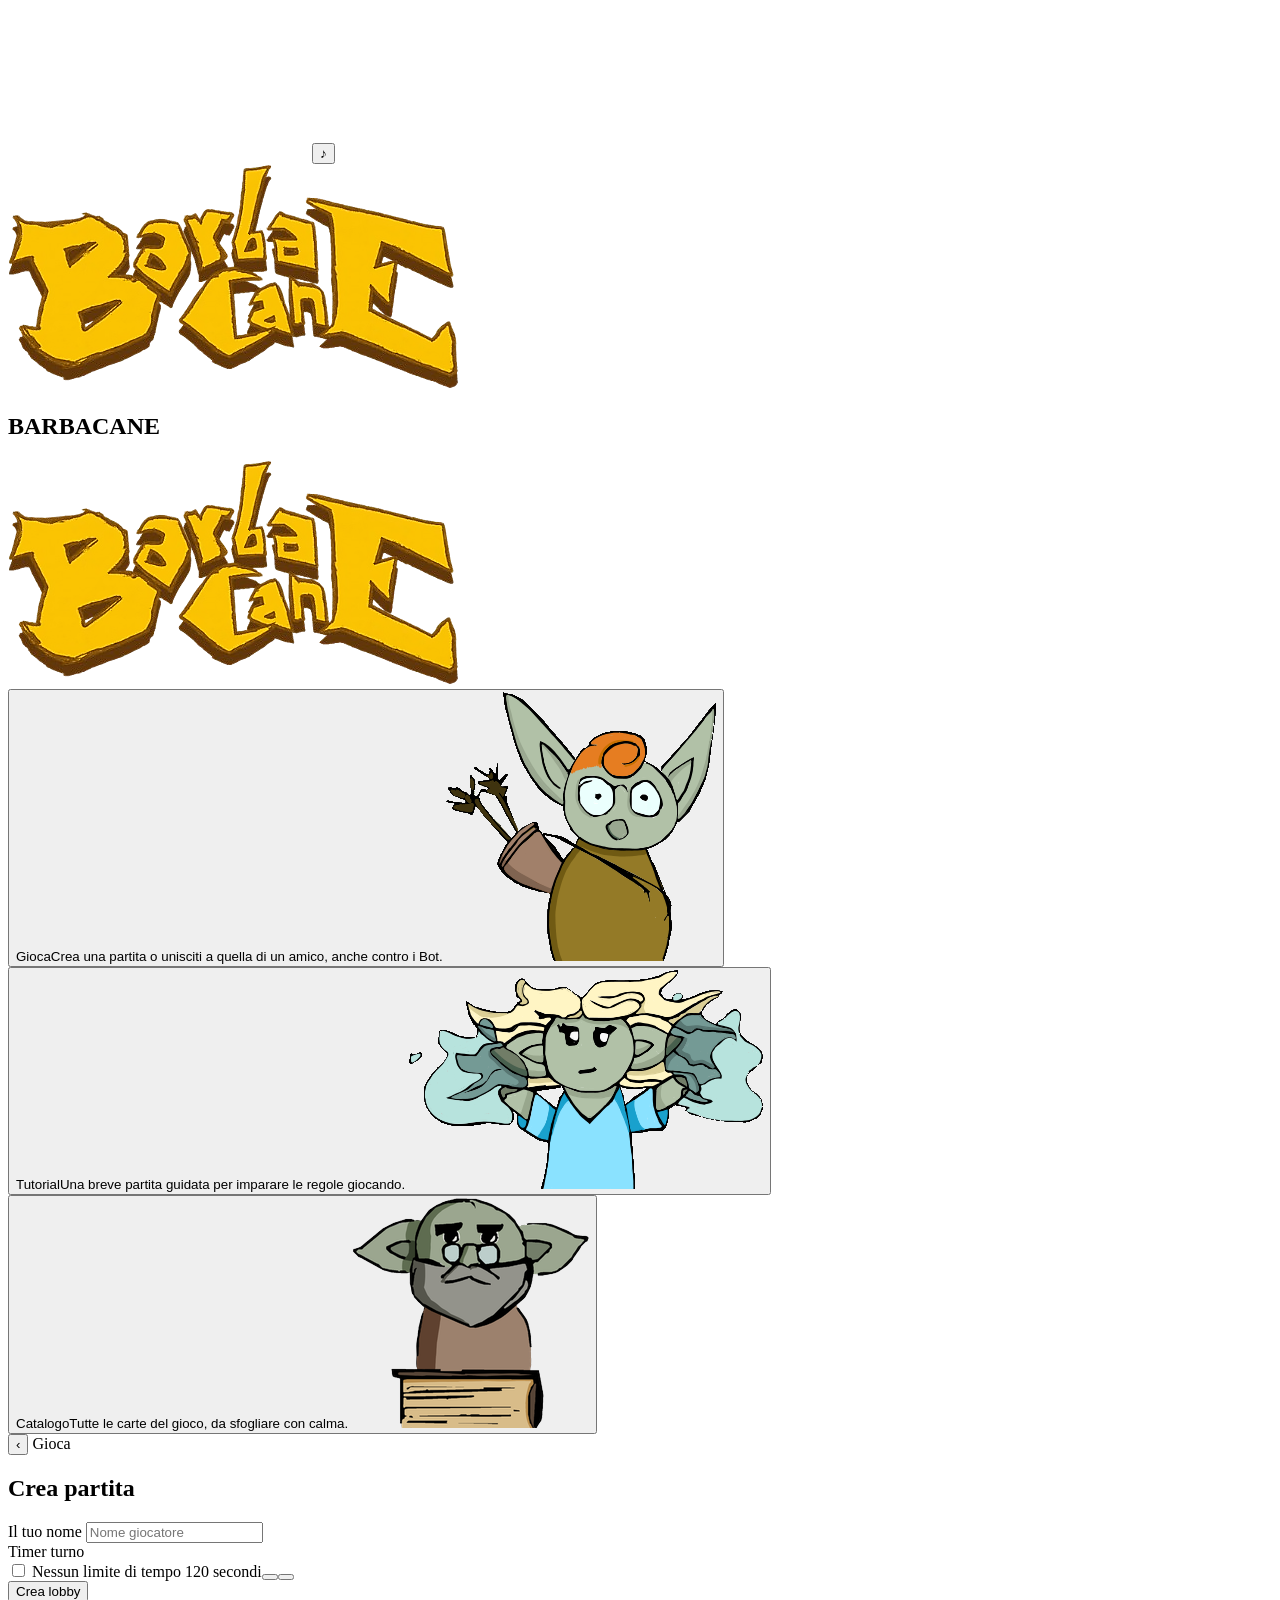
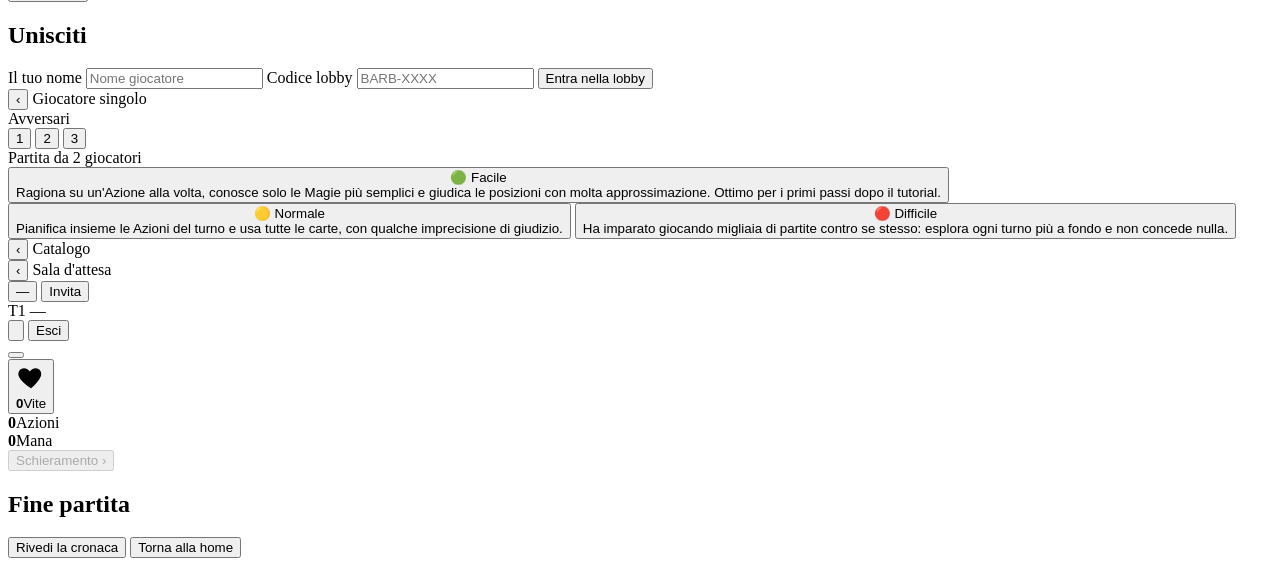
==== commit df233ab0: "Judgement Day" ====
--- a/frontend/mobile/index.html
+++ b/frontend/mobile/index.html
@@ -143,15 +143,15 @@
     </div>
     <button class="menu-frame difficulty-card difficulty-easy" data-difficulty="easy">
       <div class="difficulty-card-title">🟢 Facile</div>
-      <div class="difficulty-card-desc">Valuta le carte una alla volta e non sceglie sempre la mossa migliore. Ottimo per i primi passi dopo il tutorial.</div>
+      <div class="difficulty-card-desc">Ragiona su un'Azione alla volta, conosce solo le Magie più semplici e giudica le posizioni con molta approssimazione. Ottimo per i primi passi dopo il tutorial.</div>
     </button>
     <button class="menu-frame difficulty-card difficulty-normal" data-difficulty="normal">
       <div class="difficulty-card-title">🟡 Normale</div>
-      <div class="difficulty-card-desc">Pianifica insieme le 2 Azioni del turno e sceglie sempre la combinazione migliore.</div>
+      <div class="difficulty-card-desc">Pianifica insieme le Azioni del turno e usa tutte le carte, con qualche imprecisione di giudizio.</div>
     </button>
     <button class="menu-frame difficulty-card difficulty-hard" data-difficulty="hard">
       <div class="difficulty-card-title">🔴 Difficile</div>
-      <div class="difficulty-card-desc">Simula l'intero turno, stima le mosse possibili degli avversari e bilancia attacco e difesa dei Bastioni.</div>
+      <div class="difficulty-card-desc">Ha imparato giocando migliaia di partite contro se stesso: esplora ogni turno più a fondo e non concede nulla.</div>
     </button>
   </div>
 </section>
